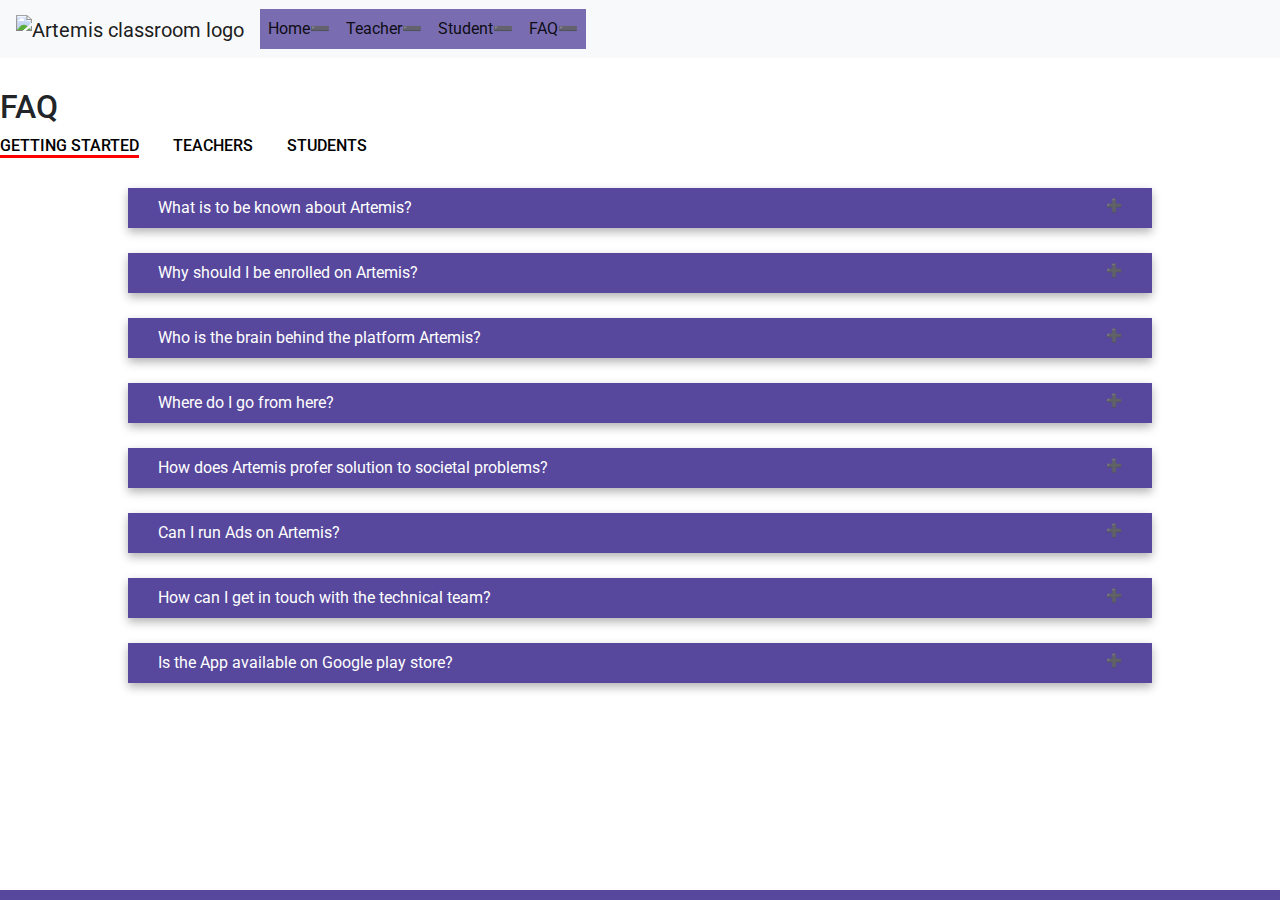
==== faq.html @ 5f19af7f "added faq page" ====
<!DOCTYPE html>
<html>

<head>
    <title>Frequently Asked Questions</title>
    <meta name="viewport" content="width=device-width, initial-scale=1.0">
    <link rel="stylesheet" href="style/index.css">
    <link rel="stylesheet" href="style/faq.css">
    <script src="https://code.jquery.com/jquery-3.4.1.slim.js" integrity="sha256-BTlTdQO9/fascB1drekrDVkaKd9PkwBymMlHOiG+qLI=" crossorigin="anonymous"></script>
    <script src="https://maxcdn.bootstrapcdn.com/bootstrap/4.3.1/js/bootstrap.min.js"></script>
    <link href="https://stackpath.bootstrapcdn.com/bootstrap/4.3.1/css/bootstrap.min.css" rel="stylesheet" integrity="sha384-ggOyR0iXCbMQv3Xipma34MD+dH/1fQ784/j6cY/iJTQUOhcWr7x9JvoRxT2MZw1T" crossorigin="anonymous">
    <link href="https://stackpath.bootstrapcdn.com/font-awesome/4.7.0/css/font-awesome.min.css" rel="stylesheet" integrity="sha384-wvfXpqpZZVQGK6TAh5PVlGOfQNHSoD2xbE+QkPxCAFlNEevoEH3Sl0sibVcOQVnN" crossorigin="anonymous">
    <link href="https://fonts.googleapis.com/css?family=Roboto:400,500,700&display=swap" rel="stylesheet">
</head>

<body>
    <nav class="navbar navbar-expand-md bg-light navbar-light ">
        <a class="navbar-brand" href="#">
            <img src="https://res.cloudinary.com/wpgroom-com/image/upload/v1569679306/logo_tlzipn.png" alt="Artemis classroom logo">
        </a>
        <button class="navbar-toggler" type="button" data-toggle="collapse" data-target="#collapsibleNavbar">
            <span class="navbar-toggler-icon"></span>
        </button>
        <div class="collapse  navbar-collapse" id="collapsibleNavbar">
            <ul class="navbar-nav">
                <li class="nav-item">
                    <a class="nav-link active" href="#">Home</a>
                </li>
                <li class="nav-item">
                    <a class="nav-link active" href="signin.php?role=teacher">Teacher</a>
                </li>
                <li class="nav-item">
                    <a class="nav-link active" href="signin.php?role=student">Student</a>
                </li>
                <li class="nav-item">
                    <a class="nav-link active" href="faq.php?role=user">FAQ</a>
                </li>
            </ul>
        </div>
    </nav>
    <div id="wrapper">
        <h2>FAQ</h2>
        <a href="#" id="getting-started">GETTING STARTED</a>
        <a href="#" id="teachers">TEACHERS</a>
        <a href="#" id="students">STUDENTS</a>

    </div>
    <div id="faq">

            <!--POTENTIAL QUESTIONS FROM NEW USERS-->
            <section id="getting-started-faq">
                            <div class="question">
                                    <button class="accordion">What is to be known about Artemis?</button>
                                    <div class="panel">
                                        <p>Lorem ipsum
                                            orem ipsum...
                                            Lorem ipsum dolor sit amet consectetur adipisicing elit. Numquam accusantium iure blanditiis 
                                            quaerat adipisci explicabo quibusdam a sint commodi ratione. Distinctio adipisci quaerat quo 
                                            vitae maiores reiciendis deleniti neque maxime....</p>
                                    </div>
                                </div>
                                
                            
                                <div class="question">
                                        <button class="accordion">Why should I be enrolled on Artemis?</button>
                                        <div class="panel">
                                            <p>Lorem ipsum
                                                        orem ipsum...
                                                        Lorem ipsum dolor sit amet consectetur adipisicing elit. Numquam accusantium iure blanditiis 
                                                        quaerat adipisci explicabo quibusdam a sint commodi ratione. Distinctio adipisci quaerat quo 
                                                        vitae maiores reiciendis deleniti neque maxime....</p>
                                        </div>
                                </div>
                                <div class="question">
                                        <button class="accordion">Who is the brain behind the platform Artemis?</button>
                                        <div class="panel">
                                            
                                        </div>
                                </div>
                                <div class="question">
                                        <button class="accordion">Where do I go from here?</button>
                                        <div class="panel">
                                                        
                                        </div>
                                    </div>
                                <div class="question">
                                        <button class="accordion">How does Artemis profer solution to societal problems?</button>
                                        <div class="panel">
                
                                        </div>
                                </div>
                                <div class="question">
                                        <button class="accordion">Can I run Ads on Artemis?</button>
                                            <div class="panel">
            
                                            </div>
                                </div>
                                <div class="question">
                                        <button class="accordion">How can I get in touch with the technical team?</button>
                                        <div class="panel">
                                
                                        </div>
                                </div>
                                <div class="question">
                                    <button class="accordion">Is the App available on Google play store?</button>
                                    <div class="panel">
                                        
                                    </div>
                                </div>
                            </section>

            
            <!--POTENTIAL QUESTIONS FROM TEACHERS-->
                            
            <section id="teacher-faq">
                    <div class="question">
                            <button class="accordion">Are there incentives and/or salaries for teachers?</button>
                            <div class="panel">
                                <p>Lorem ipsum
                                    orem ipsum...
                                    Lorem ipsum dolor sit amet consectetur adipisicing elit. Numquam accusantium iure blanditiis 
                                    quaerat adipisci explicabo quibusdam a sint commodi ratione. Distinctio adipisci quaerat quo 
                                    vitae maiores reiciendis deleniti neque maxime....</p>
                            </div>
                        </div>
                        
                    
                        <div class="question">
                                <button class="accordion">Is becoming a Teacher on Artemis stress-free?</button>
                                <div class="panel">
                                
                                </div>
                        </div>
                        <div class="question">
                                <button class="accordion">Can I delete/edit an uploaded course after a while?</button>
                                <div class="panel">
                                    
                                </div>
                        </div>
                        <div class="question">
                                <button class="accordion">Are physical meetups with students allowed?</button>
                                <div class="panel">
        
                                </div>
                        </div>
                        <div class="question">
                                <button class="accordion">There is no video feature for course?</button>
                                    <div class="panel">
    
                                    </div>
                        </div>
                        <div class="question">
                                <button class="accordion">How can I monetise my efforts?</button>
                                <div class="panel">
                        
                                </div>
                        </div>
                    </section>

                   <!--POTENTIAL QUESTIONS FROM STUDENTS-->
                    <section id="student-faq">
                            <div class="question">
                                    <button class="accordion">Can I hire a teacher for private lessons?</button>
                                    <div class="panel">
                                        <p>Lorem ipsum
                                            orem ipsum...
                                            Lorem ipsum dolor sit amet consectetur adipisicing elit. Numquam accusantium iure blanditiis 
                                            quaerat adipisci explicabo quibusdam a sint commodi ratione. Distinctio adipisci quaerat quo 
                                            vitae maiores reiciendis deleniti neque maxime....</p>
                                    </div>
                                </div>
                                
                            
                                <div class="question">
                                        <button class="accordion">On Artemis, how effective is the learning process?</button>
                                        <div class="panel">
                                        
                                        </div>
                                </div>
                                <div class="question">
                                        <button class="accordion">Can I enrol in more than one course at a time?</button>
                                        <div class="panel">
                                            
                                        </div>
                                </div>
                                <div class="question">
                                        <button class="accordion">Is the learning pace totally up to the student?</button>
                                        <div class="panel">
                
                                        </div>
                                </div>
                                <div class="question">
                                        <button class="accordion">On login, will I be able to continue from where I left off?</button>
                                            <div class="panel">
            
                                            </div>
                                </div>
                                <div class="question">
                                        <button class="accordion">Are the teachers being paid?</button>
                                        <div class="panel">
                                
                                        </div>
                                </div>
                                <div class="question">
                                    <button class="accordion">How do I make voluntary donations?</button>
                                    <div class="panel">
                                        
                                    </div>
                                </div>
                                
                            </section>
                </div>
        <footer>
            
        </footer>
        <script src="js/header.js"></script>
        <script src="js/faq.js"></script>


</body>

</html>
---- style/index.css ----
body{
    margin:0;
    padding:0;
    font-family: 'Roboto', sans-serif;
}
.welcome-banner{
    height:100vh;
    position: relative;
}

.welcome-header{
    padding-top:50px;
    display:flex;
    justify-content: space-between;
}

header .nav{

}
.nav-icon{
    margin-right:30px;
}
header  .nav ul li{
    list-style:none;
    display: inline-block;
    padding-right:95px;
}

header .nav ul li a{
    font-family: Roboto;
    font-weight: bold;
    font-size: 16px;
    line-height: 19px;
    color: #EE4698;
    transform: all ease .15s;
    text-decoration: none;
}
header .nav ul li a:hover{
    color: #301189;
}
.w-banner-vector{
    background:url(../img/vector.png);
    height:50vh;
    background-size: cover;
    background-position: top;
    position: absolute;
    bottom: 0;
    right: 0;
    left: 0;
    width:100%;
}
.welcome-banner-content{
    display:flex;
    position: absolute;
    top: 60%;
    left: 50%;
    transform: translate(-50%,-50%);
    width:100%;
    justify-content: space-evenly;
    padding:0 80px;
    align-items: center;
    z-index: 5;
}

.welcome-banner-content .text{
    width:50%;
    margin-top:-15%;
}
.welcome-banner-content .w-b-img{
   width:45%;
}
.welcome-banner-content .w-b-img img{
    height:80vh;
    margin-left:-50px;
    float: right;
    
}

.welcome-banner-content .text h2{
    font-style: normal;
    font-weight: bold;
    font-size: 32px;
    line-height: 49px;
    letter-spacing: 0.2em;
    text-transform: uppercase;
    color: #301189;
    margin-bottom: 0;
}
.welcome-banner-content .text .desc{
    font-style: normal;
    font-weight: normal;
    font-size: 16px;
    line-height: 19px;
    color: #000000;
    margin-bottom: 38px;
}
.welcome-banner-content .w-btn{
    font-weight: bold;
    font-size: 16px;
    line-height: 19px;
    text-align: center;
    color: #FFFFFF;
    background: linear-gradient(90deg, #603996 50%, #357BBC 100%);
    box-shadow: inset 0px 4px 4px rgba(0, 0, 0, 0.25);
    border-radius: 25px;
    padding:6px 20px;
    margin: 0 6px 6px 0;
    text-decoration: none;
    transition: all 0.2s;

}
@media all and (max-width:480px){
  .welcome-banner-content .w-btn{
  display:block;
  margin:5px auto;
 }

 /*-----------   TABLET----------------------- TABLET--- TABLET--*/
@media only screen and (max-width:768px){
    .welcome-header{
        padding-top:50px;
        display:block;
    }

    header .nav{
        background: white;
        padding:40px 0 0 50px;
        z-index:10;
        position: absolute;
        top:116px;
        left:-100%;
        width:100%;
        transition: all ease .3s;
        bottom:0;
    }
    /*.nav-icon{
        margin-right:30px;
    }*/
    header  .nav ul li{
        display:block;
        padding-right:0px;
    }

    header .nav ul li a{
        font-size: 32px;
        line-height: 85px;
    }
    .w-banner-vector{
        height:45vh;
    }
    .welcome-banner-content{
        top: 50%;
        padding:0 40px;
    }

    .welcome-banner-content .text{
        width:100%;
    }
    .welcome-banner-content .w-b-img{
      /* width:45%;*/
       display: none;
    }
    /*.welcome-banner-content .w-b-img img{
        height:80vh;
        margin-left:-50px;
        float: right;
        
    }*/

    .welcome-banner-content .text h2{
        font-size: 65px;
        line-height: 49px;
        margin-bottom: 30px;
    }
    .welcome-banner-content .text .desc{
        font-size: 24px;
        line-height: 32px;
        margin-bottom: 45px;
    }
    /*.welcome-banner-content .w-btn{
        font-size: 20px;
        padding:15px 25px;
    }*/
}

/*--------------------------------- MOBILE-------------------- MOBILE ------------*/

@media only screen and (max-width:455px){
    .welcome-header{
        padding-top:10px;
    }

    .nav-icon{
        margin-right:30px;
    }
    .nav-icon img{
        height:32px;
    }
    .logo img{
        height:45px;
    }
    header .nav{
        padding:45px 0 0 0px;
        top:55px;
    }
     header .nav ul{
        width:100%;
        text-align:center;
        padding-left:0;
    }
    /*.nav-icon{
        margin-right:30px;
    }*/
    header  .nav ul li{
        display:block;
        padding-right:0px;
    }

    header .nav ul li a{
        font-size: 22px;
        line-height: 48px;
        
    }
    .w-banner-vector{
        height:41vh;
    }
    .welcome-banner-content{
        top: 55%;
        padding:0;
    }

    .welcome-banner-content .text{
        width:91%;
        margin:.1 auto;
    }
    .welcome-banner-content .text h2{
        font-size: 40px;
        line-height: 30px;
        margin-bottom: 15px;
    }
    .welcome-banner-content .text .desc{
        font-size: 18px;
        line-height: 25px;
        margin-bottom: 25px;
    }
    /*.welcome-banner-content .w-btn{
        font-size: 16px;
        padding:10px 22px;
    }*/
}
---- style/faq.css ----
body{
    background-image: none;
    font-size: x-small; 
}

#wrapper{
    margin-top: 30px;
    margin-bottom: 30px;
}
#wrapper a{
    font-weight: 500;
    text-decoration: none;
    margin-right: 30px;
    color: black; 
}

#faq{
    width: 80%;
    margin: 0 auto;
}

div.question{
    margin-bottom: 25px; 
}


/* Style the buttons that are used to open and close the accordion panel */
.accordion {
    background: #57489D;
    box-shadow: 0px 4px 9px rgba(0, 0, 0, 0.3);
    color: #fff;
    cursor: pointer;
    padding: 8px 30px;
    
    width: 100%;
    text-align: left;
    border: none;
    outline: none;
    transition: 0.4s;
  }
  
  /* Add a background color to the button if it is clicked on (add the .active class with JS), and when you move the mouse over it (hover) */
  .active, .accordion:hover {
    background-color: rgba(88, 72, 157, 0.795);
  }
  
  /* Style the accordion panel. Note: hidden by default */
  .panel {
    padding: 0 25px;
    background: #FFFEFE;
    box-shadow: 0px 4px 9px rgba(0, 0, 0, 0.3);
    max-height: 0;
    overflow: hidden;
    transition: max-height 0.2s ease-out;
  }
  .panel p{
      padding-top: 10px;
  }

  .accordion:after {
    content: '\02795'; /* Unicode character for "plus" sign (+) */
    font-size: 13px;
    color: #777;
    float: right;
    margin-left: 5px;
  }
  
  .active:after {
    content: "\2796"; /* Unicode character for "minus" sign (-) */
  }



  #teacher-faq{
      display: none;
  }

  #student-faq{
      display: none;
  }

  @media only screen and (max-width:615px) {
    #faq{
        width: 90%;
        margin: 0 auto;
    }
}

footer {
    background: #57489D;
    position: fixed;
    height: 10px;
    left: 0;
    bottom: 0;
    width: 100%;
}
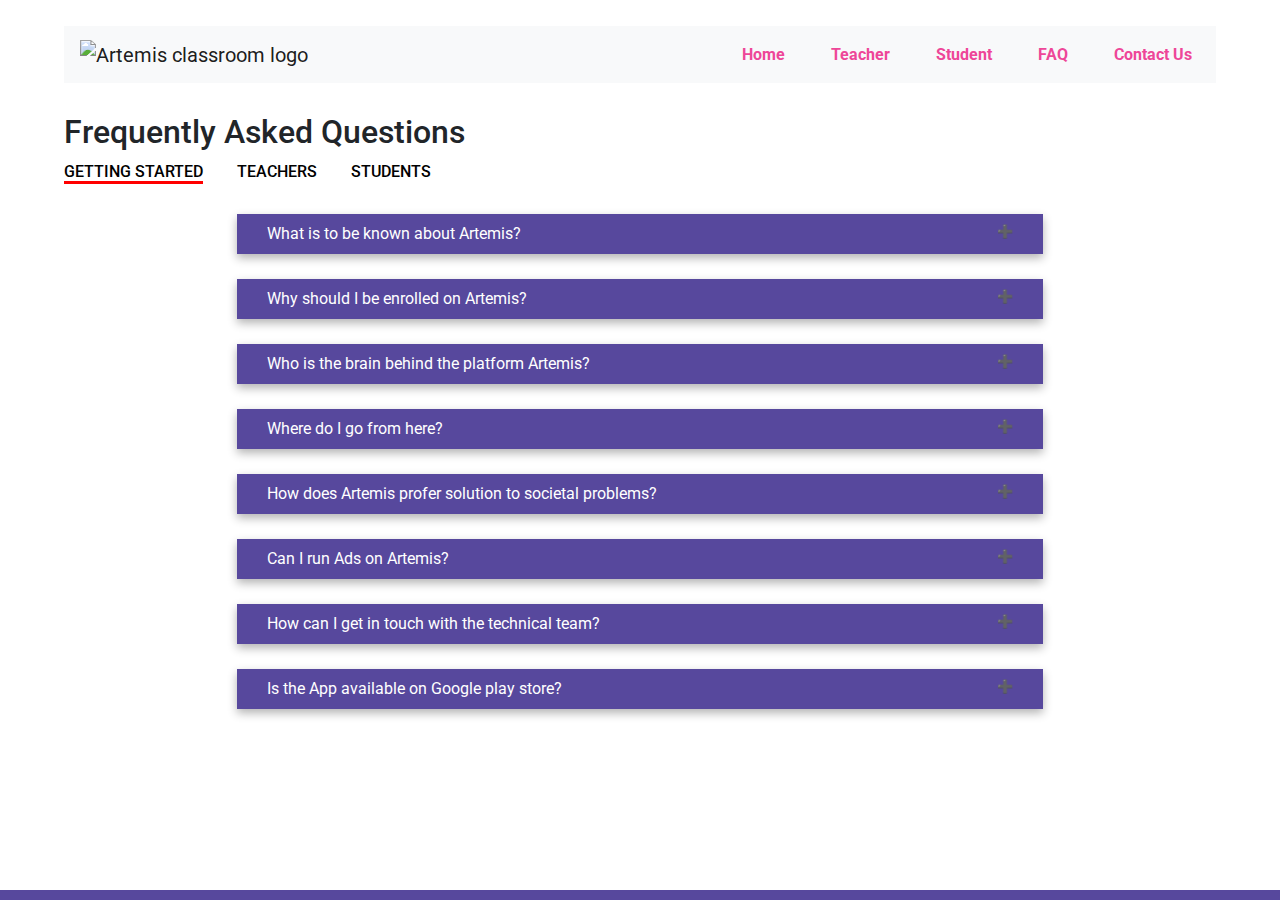
==== commit 02f5f5fe: "Merge branch 'features' of https://github.com/hngi/Artemis_Mini-Classroom into features git commit -" ====
--- a/faq.html
+++ b/faq.html
@@ -24,7 +24,7 @@
         <div class="collapse  navbar-collapse" id="collapsibleNavbar">
             <ul class="navbar-nav">
                 <li class="nav-item">
-                    <a class="nav-link active" href="#">Home</a>
+                    <a class="nav-link active" href="index.php">Home</a>
                 </li>
                 <li class="nav-item">
                     <a class="nav-link active" href="signin.php?role=teacher">Teacher</a>
@@ -33,13 +33,16 @@
                     <a class="nav-link active" href="signin.php?role=student">Student</a>
                 </li>
                 <li class="nav-item">
-                    <a class="nav-link active" href="faq.php?role=user">FAQ</a>
+                    <a class="nav-link active" href="faq.html">FAQ</a>
+                </li>
+                <li class="nav-item">
+                    <a class="nav-link active" href="contactus.php">Contact Us</a>
                 </li>
             </ul>
         </div>
     </nav>
     <div id="wrapper">
-        <h2>FAQ</h2>
+        <h2>Frequently Asked Questions</h2>
         <a href="#" id="getting-started">GETTING STARTED</a>
         <a href="#" id="teachers">TEACHERS</a>
         <a href="#" id="students">STUDENTS</a>
@@ -47,174 +50,171 @@
     </div>
     <div id="faq">
 
-            <!--POTENTIAL QUESTIONS FROM NEW USERS-->
-            <section id="getting-started-faq">
-                            <div class="question">
-                                    <button class="accordion">What is to be known about Artemis?</button>
-                                    <div class="panel">
-                                        <p>Lorem ipsum
-                                            orem ipsum...
-                                            Lorem ipsum dolor sit amet consectetur adipisicing elit. Numquam accusantium iure blanditiis 
-                                            quaerat adipisci explicabo quibusdam a sint commodi ratione. Distinctio adipisci quaerat quo 
-                                            vitae maiores reiciendis deleniti neque maxime....</p>
-                                    </div>
-                                </div>
-                                
-                            
-                                <div class="question">
-                                        <button class="accordion">Why should I be enrolled on Artemis?</button>
-                                        <div class="panel">
-                                            <p>Lorem ipsum
-                                                        orem ipsum...
-                                                        Lorem ipsum dolor sit amet consectetur adipisicing elit. Numquam accusantium iure blanditiis 
-                                                        quaerat adipisci explicabo quibusdam a sint commodi ratione. Distinctio adipisci quaerat quo 
-                                                        vitae maiores reiciendis deleniti neque maxime....</p>
-                                        </div>
-                                </div>
-                                <div class="question">
-                                        <button class="accordion">Who is the brain behind the platform Artemis?</button>
-                                        <div class="panel">
-                                            
-                                        </div>
-                                </div>
-                                <div class="question">
-                                        <button class="accordion">Where do I go from here?</button>
-                                        <div class="panel">
-                                                        
-                                        </div>
-                                    </div>
-                                <div class="question">
-                                        <button class="accordion">How does Artemis profer solution to societal problems?</button>
-                                        <div class="panel">
-                
-                                        </div>
-                                </div>
-                                <div class="question">
-                                        <button class="accordion">Can I run Ads on Artemis?</button>
-                                            <div class="panel">
-            
-                                            </div>
-                                </div>
-                                <div class="question">
-                                        <button class="accordion">How can I get in touch with the technical team?</button>
-                                        <div class="panel">
-                                
-                                        </div>
-                                </div>
-                                <div class="question">
-                                    <button class="accordion">Is the App available on Google play store?</button>
-                                    <div class="panel">
-                                        
-                                    </div>
-                                </div>
-                            </section>
-
-            
-            <!--POTENTIAL QUESTIONS FROM TEACHERS-->
-                            
-            <section id="teacher-faq">
-                    <div class="question">
-                            <button class="accordion">Are there incentives and/or salaries for teachers?</button>
-                            <div class="panel">
-                                <p>Lorem ipsum
-                                    orem ipsum...
-                                    Lorem ipsum dolor sit amet consectetur adipisicing elit. Numquam accusantium iure blanditiis 
-                                    quaerat adipisci explicabo quibusdam a sint commodi ratione. Distinctio adipisci quaerat quo 
-                                    vitae maiores reiciendis deleniti neque maxime....</p>
-                            </div>
-                        </div>
-                        
-                    
-                        <div class="question">
-                                <button class="accordion">Is becoming a Teacher on Artemis stress-free?</button>
-                                <div class="panel">
-                                
-                                </div>
-                        </div>
-                        <div class="question">
-                                <button class="accordion">Can I delete/edit an uploaded course after a while?</button>
-                                <div class="panel">
-                                    
-                                </div>
-                        </div>
-                        <div class="question">
-                                <button class="accordion">Are physical meetups with students allowed?</button>
-                                <div class="panel">
-        
-                                </div>
-                        </div>
-                        <div class="question">
-                                <button class="accordion">There is no video feature for course?</button>
-                                    <div class="panel">
-    
-                                    </div>
-                        </div>
-                        <div class="question">
-                                <button class="accordion">How can I monetise my efforts?</button>
-                                <div class="panel">
-                        
-                                </div>
-                        </div>
-                    </section>
-
-                   <!--POTENTIAL QUESTIONS FROM STUDENTS-->
-                    <section id="student-faq">
-                            <div class="question">
-                                    <button class="accordion">Can I hire a teacher for private lessons?</button>
-                                    <div class="panel">
-                                        <p>Lorem ipsum
-                                            orem ipsum...
-                                            Lorem ipsum dolor sit amet consectetur adipisicing elit. Numquam accusantium iure blanditiis 
-                                            quaerat adipisci explicabo quibusdam a sint commodi ratione. Distinctio adipisci quaerat quo 
-                                            vitae maiores reiciendis deleniti neque maxime....</p>
-                                    </div>
-                                </div>
-                                
-                            
-                                <div class="question">
-                                        <button class="accordion">On Artemis, how effective is the learning process?</button>
-                                        <div class="panel">
-                                        
-                                        </div>
-                                </div>
-                                <div class="question">
-                                        <button class="accordion">Can I enrol in more than one course at a time?</button>
-                                        <div class="panel">
-                                            
-                                        </div>
-                                </div>
-                                <div class="question">
-                                        <button class="accordion">Is the learning pace totally up to the student?</button>
-                                        <div class="panel">
-                
-                                        </div>
-                                </div>
-                                <div class="question">
-                                        <button class="accordion">On login, will I be able to continue from where I left off?</button>
-                                            <div class="panel">
-            
-                                            </div>
-                                </div>
-                                <div class="question">
-                                        <button class="accordion">Are the teachers being paid?</button>
-                                        <div class="panel">
-                                
-                                        </div>
-                                </div>
-                                <div class="question">
-                                    <button class="accordion">How do I make voluntary donations?</button>
-                                    <div class="panel">
-                                        
-                                    </div>
-                                </div>
-                                
-                            </section>
-                </div>
-        <footer>
-            
-        </footer>
-        <script src="js/header.js"></script>
-        <script src="js/faq.js"></script>
+        <!--POTENTIAL QUESTIONS FROM NEW USERS-->
+        <section id="getting-started-faq">
+            <div class="question">
+                <button class="accordion">What is to be known about Artemis?</button>
+                <div class="panel">
+                    <p>Artemis is an online educational platform that brings together seasoned teachers and agitated learners for the sole purpose of sharing knowledge.
+                    </p>
+                </div>
+            </div>
+
+
+            <div class="question">
+                <button class="accordion">Why should I be enrolled on Artemis?</button>
+                <div class="panel">
+                    <p>Artemis is not biased as regards subjects/skills that could be learnt on the platform. This fact mitigates every barrier there is towards being who you want to be!
+                    </p>
+                </div>
+            </div>
+            <div class="question">
+                <button class="accordion">Who is the brain behind the platform Artemis?</button>
+                <div class="panel">
+                    <p>Artemis is designed in 2019 by 25 members of Team Artemis during the HNG Internship 6.0</p>
+                </div>
+            </div>
+            <div class="question">
+                <button class="accordion">Where do I go from here?</button>
+                <div class="panel">
+                    <p>
+                        <ol>
+                            <li>Register as a student or a teacher by clicking on the appopriate signup</li>
+                            <li>Create courses and upload materials if you are a registered teacher</li>
+                            <li>Enrol in courses of your choice if you are a student</li>
+                            <li>Interact with students/teachers within the space</li>
+                            <li>Have fun learning/teaching!</li>
+
+                        </ol>
+                    </p>
+                </div>
+            </div>
+            <div class="question">
+                <button class="accordion">How does Artemis profer solution to societal problems?</button>
+                <div class="panel">
+                    <p>Learning barriers due to location has been solved since there is access to variety of courses from anywhere you are in the world.</p>
+                </div>
+            </div>
+            <div class="question">
+                <button class="accordion">Can I run Ads on Artemis?</button>
+                <div class="panel">
+                    <p>This feature is coming soon! </p>
+                </div>
+            </div>
+            <div class="question">
+                <button class="accordion">How can I get in touch with the technical team?</button>
+                <div class="panel">
+                    <p>Visit the contact us page. If not found, be patient.</p>
+                </div>
+            </div>
+            <div class="question">
+                <button class="accordion">Is the App available on Google play store?</button>
+                <div class="panel">
+                    <p>Not yet. But soon!</p>
+                </div>
+            </div>
+        </section>
+
+
+        <!--POTENTIAL QUESTIONS FROM TEACHERS-->
+
+        <section id="teacher-faq">
+            <div class="question">
+                <button class="accordion">Are there incentives and/or salaries for teachers?</button>
+                <div class="panel">
+                    <p>No. Teaching service is voluntary.</p>
+                </div>
+            </div>
+
+
+            <div class="question">
+                <button class="accordion">Is becoming a Teacher on Artemis stress-free?</button>
+                <div class="panel">
+                    <p>Definitely yes! All that is required is a consistent upload of teaching resources and every other thing can be controlled by button clicks, including grading your students!
+                    </p>
+                </div>
+            </div>
+            <div class="question">
+                <button class="accordion">Can I delete/edit an uploaded course after a while?</button>
+                <div class="panel">
+                    <p>Yes you can.</p>
+                </div>
+            </div>
+            <div class="question">
+                <button class="accordion">Are physical meetups with students allowed?</button>
+                <div class="panel">
+                    <p>For safety precaution, no. All teaching/learning process, including chats, are to be done in this space.</p>
+                </div>
+            </div>
+            <div class="question">
+                <button class="accordion">There is no video feature for course?</button>
+                <div class="panel">
+                    <p>This feature will be available soon!</p>
+                </div>
+            </div>
+            <div class="question">
+                <button class="accordion">How can I monetise my efforts?</button>
+                <div class="panel">
+                    <p>Your resources can have a price attached so you get credited at every paid download.</p>
+                </div>
+            </div>
+        </section>
+
+        <!--POTENTIAL QUESTIONS FROM STUDENTS-->
+        <section id="student-faq">
+            <div class="question">
+                <button class="accordion">Can I hire a teacher for private lessons?</button>
+                <div class="panel">
+                    <p>No. Artemis is strictly online.</p>
+                </div>
+            </div>
+
+
+            <div class="question">
+                <button class="accordion">On Artemis, how effective is the learning process?</button>
+                <div class="panel">
+                    <p>Very effective. Interactions with the teachers and fellow student has been made available to facilitate this.
+                    </p>
+                </div>
+            </div>
+            <div class="question">
+                <button class="accordion">Can I enrol in more than one course at a time?</button>
+                <div class="panel">
+                    <p>Yes</p>
+                </div>
+            </div>
+            <div class="question">
+                <button class="accordion">Is the learning pace totally up to the student?</button>
+                <div class="panel">
+                    <p>Yes. No rush!</p>
+                </div>
+            </div>
+            <div class="question">
+                <button class="accordion">On login, will I be able to continue from where I left off?</button>
+                <div class="panel">
+                    <p>For now, no. But this will be considered in the coming upgrades/optimizations.</p>
+                </div>
+            </div>
+            <div class="question">
+                <button class="accordion">Are the teachers being paid?</button>
+                <div class="panel">
+                    <p>No. Artemis is a voluntary platform.</p>
+                </div>
+            </div>
+            <div class="question">
+                <button class="accordion">How do I make voluntary donations?</button>
+                <div class="panel">
+                    <p>Contact the Team!</p>
+                </div>
+            </div>
+
+        </section>
+    </div>
+    <footer>
+
+    </footer>
+    <script src="js/header.js"></script>
+    <script src="js/faq.js"></script>
 
 
 </body>
--- a/style/index.css
+++ b/style/index.css
@@ -1,82 +1,52 @@
-body{
-    margin:0;
-    padding:0;
+body {
+    margin: 0;
+    padding: 2vw 5vw;
     font-family: 'Roboto', sans-serif;
-}
-.welcome-banner{
-    height:100vh;
-    position: relative;
-}
-
-.welcome-header{
-    padding-top:50px;
-    display:flex;
-    justify-content: space-between;
-}
-
-header .nav{
-
-}
-.nav-icon{
-    margin-right:30px;
-}
-header  .nav ul li{
-    list-style:none;
-    display: inline-block;
-    padding-right:95px;
-}
-
-header .nav ul li a{
+    background: url(https://res.cloudinary.com/wpgroom-com/image/upload/v1569679306/Vector_jtqtpu.png);
+    background-size: 100% 50vh;
+    background-position: bottom;
+    background-repeat: no-repeat;
+    background-attachment: fixed;
+}
+
+.navbar-collapse {
+    display: flex;
+    justify-content: flex-end;
+}
+
+.navbar-collapse li {
+    padding-left: 30px;
+}
+
+.navbar-collapse a {
     font-family: Roboto;
     font-weight: bold;
     font-size: 16px;
     line-height: 19px;
-    color: #EE4698;
+    color: #EE4698 !important;
     transform: all ease .15s;
     text-decoration: none;
 }
-header .nav ul li a:hover{
+
+.nav-link {
+    text-align: center;
+    color: rebeccapurple;
+}
+
+nav ul li a:hover {
     color: #301189;
 }
-.w-banner-vector{
-    background:url(../img/vector.png);
-    height:50vh;
-    background-size: cover;
-    background-position: top;
-    position: absolute;
-    bottom: 0;
-    right: 0;
-    left: 0;
-    width:100%;
-}
-.welcome-banner-content{
-    display:flex;
-    position: absolute;
-    top: 60%;
-    left: 50%;
-    transform: translate(-50%,-50%);
-    width:100%;
-    justify-content: space-evenly;
-    padding:0 80px;
+
+.welcome-banner-content {
+    display: flex;
+    width: 100;
+    justify-content: space-between;
+    margin: 0;
+    padding: 0;
     align-items: center;
-    z-index: 5;
-}
-
-.welcome-banner-content .text{
-    width:50%;
-    margin-top:-15%;
-}
-.welcome-banner-content .w-b-img{
-   width:45%;
-}
-.welcome-banner-content .w-b-img img{
-    height:80vh;
-    margin-left:-50px;
-    float: right;
-    
-}
-
-.welcome-banner-content .text h2{
+}
+
+.welcome-banner-content .text h2 {
     font-style: normal;
     font-weight: bold;
     font-size: 32px;
@@ -86,7 +56,8 @@
     color: #301189;
     margin-bottom: 0;
 }
-.welcome-banner-content .text .desc{
+
+.welcome-banner-content .text .desc {
     font-style: normal;
     font-weight: normal;
     font-size: 16px;
@@ -94,7 +65,8 @@
     color: #000000;
     margin-bottom: 38px;
 }
-.welcome-banner-content .w-btn{
+
+.welcome-banner-content .w-btn {
     font-weight: bold;
     font-size: 16px;
     line-height: 19px;
@@ -103,148 +75,141 @@
     background: linear-gradient(90deg, #603996 50%, #357BBC 100%);
     box-shadow: inset 0px 4px 4px rgba(0, 0, 0, 0.25);
     border-radius: 25px;
-    padding:6px 20px;
-    margin: 0 6px 6px 0;
+    margin-bottom: 10px;
+    padding: 6px 20px;
     text-decoration: none;
-    transition: all 0.2s;
-
-}
-@media all and (max-width:480px){
-  .welcome-banner-content .w-btn{
-  display:block;
-  margin:5px auto;
- }
-
- /*-----------   TABLET----------------------- TABLET--- TABLET--*/
-@media only screen and (max-width:768px){
-    .welcome-header{
-        padding-top:50px;
-        display:block;
-    }
-
-    header .nav{
-        background: white;
-        padding:40px 0 0 50px;
-        z-index:10;
-        position: absolute;
-        top:116px;
-        left:-100%;
-        width:100%;
-        transition: all ease .3s;
-        bottom:0;
+}
+
+/*-----------   TABLET----------------------- TABLET--- TABLET--*/
+@media only screen and (max-width:768px) {
+    .w-banner-vector {
+        height: 45vh;
+    }
+    
+    .welcome-banner-content {
+        top: 50%;
+        padding: 0 40px;
+    }
+    
+    .welcome-banner-content .text {
+        width: 100%;
+    }
+    
+    .welcome-banner-content .text h2 {
+        font-size: 65px;
+        line-height: 49px;
+        margin-bottom: 30px;
+    }
+    
+    .welcome-banner-content .text .desc {
+        font-size: 24px;
+        line-height: 32px;
+        margin-bottom: 45px;
+    }
+    
+    .welcome-banner-content .w-btn {
+        font-size: 20px;
+        padding: 15px 25px;
+    }
+
+    #map {
+        overflow:hidden !important;
+    }
+}
+
+/*--------------------------------- MOBILE-------------------- MOBILE ------------*/
+@media only screen and (max-width:800px) {
+    .navbar-collapse {
+        display: flex;
+        justify-content: center;
+    }
+    
+    .text {
+        display: flex;
+        flex-direction: column;
+        align-items: center;
+    }
+    
+    .w-btn {
+        margin: 10px;
+    }
+    
+}
+@media only screen and (max-width:455px) {
+    .welcome-header {
+        padding-top: 10px;
+    }
+    
+    .nav-icon {
+        margin-right: 30px;
+    }
+    
+    .logo img {
+        height: 45px;
+    }
+    
+    header .nav {
+        padding: 45px 0 0 0px;
+        top: 55px;
+    }
+    
+    header .nav ul {
+        width: 100%;
+        text-align: center;
+        padding-left: 0;
     }
     /*.nav-icon{
         margin-right:30px;
     }*/
-    header  .nav ul li{
-        display:block;
-        padding-right:0px;
-    }
-
-    header .nav ul li a{
-        font-size: 32px;
-        line-height: 85px;
-    }
-    .w-banner-vector{
-        height:45vh;
-    }
-    .welcome-banner-content{
-        top: 50%;
-        padding:0 40px;
-    }
-
-    .welcome-banner-content .text{
-        width:100%;
-    }
-    .welcome-banner-content .w-b-img{
-      /* width:45%;*/
-       display: none;
-    }
-    /*.welcome-banner-content .w-b-img img{
-        height:80vh;
-        margin-left:-50px;
-        float: right;
-        
-    }*/
-
-    .welcome-banner-content .text h2{
-        font-size: 65px;
-        line-height: 49px;
-        margin-bottom: 30px;
-    }
-    .welcome-banner-content .text .desc{
-        font-size: 24px;
-        line-height: 32px;
-        margin-bottom: 45px;
-    }
-    /*.welcome-banner-content .w-btn{
-        font-size: 20px;
-        padding:15px 25px;
-    }*/
-}
-
-/*--------------------------------- MOBILE-------------------- MOBILE ------------*/
-
-@media only screen and (max-width:455px){
-    .welcome-header{
-        padding-top:10px;
-    }
-
-    .nav-icon{
-        margin-right:30px;
-    }
-    .nav-icon img{
-        height:32px;
-    }
-    .logo img{
-        height:45px;
-    }
-    header .nav{
-        padding:45px 0 0 0px;
-        top:55px;
-    }
-     header .nav ul{
-        width:100%;
-        text-align:center;
-        padding-left:0;
-    }
-    /*.nav-icon{
-        margin-right:30px;
-    }*/
-    header  .nav ul li{
-        display:block;
-        padding-right:0px;
-    }
-
-    header .nav ul li a{
+    
+    header .nav ul li {
+        display: block;
+        padding-right: 0px;
+    }
+    
+    header .nav ul li a {
         font-size: 22px;
         line-height: 48px;
-        
-    }
-    .w-banner-vector{
-        height:41vh;
-    }
-    .welcome-banner-content{
+    }
+    
+    .w-banner-vector {
+        height: 41vh;
+    }
+    
+    .welcome-banner-content {
         top: 55%;
-        padding:0;
-    }
-
-    .welcome-banner-content .text{
-        width:91%;
-        margin:.1 auto;
-    }
-    .welcome-banner-content .text h2{
-        font-size: 40px;
+        padding: 0;
+    }
+    
+    .welcome-banner-content .text {
+        width: 91%;
+        margin: .1 auto;
+    }
+    
+    .welcome-banner-content .text h2 {
+        font-size: 36px;
         line-height: 30px;
         margin-bottom: 15px;
     }
-    .welcome-banner-content .text .desc{
-        font-size: 18px;
-        line-height: 25px;
-        margin-bottom: 25px;
-    }
-    /*.welcome-banner-content .w-btn{
+    
+    .welcome-banner-content .text .desc {
         font-size: 16px;
-        padding:10px 22px;
-    }*/
-}
+        line-height: 20px;
+        margin-bottom: 20px;
+    }
+    
+    .welcome-banner-content .w-btn {
+        font-size: 16px;
+        padding: 10px 22px;
+    }
+    #map {
+        display:none !important;
+    }
+}
+/*Map overflow laptop*/
+
+@media only screen and (max-width:1024px) {
+    #map{
+        overflow:hidden;
+    }
+}--- a/style/faq.css
+++ b/style/faq.css
@@ -1,6 +1,5 @@
 body{
     background-image: none;
-    font-size: x-small; 
 }
 
 #wrapper{
@@ -15,7 +14,7 @@
 }
 
 #faq{
-    width: 80%;
+    width: 70%;
     margin: 0 auto;
 }
 
@@ -40,7 +39,7 @@
   }
   
   /* Add a background color to the button if it is clicked on (add the .active class with JS), and when you move the mouse over it (hover) */
-  .active, .accordion:hover {
+  .accordion:hover {
     background-color: rgba(88, 72, 157, 0.795);
   }
   
@@ -57,7 +56,7 @@
       padding-top: 10px;
   }
 
-  .accordion:after {
+  .active1, .accordion:after {
     content: '\02795'; /* Unicode character for "plus" sign (+) */
     font-size: 13px;
     color: #777;
@@ -65,7 +64,7 @@
     margin-left: 5px;
   }
   
-  .active:after {
+  .active1:after {
     content: "\2796"; /* Unicode character for "minus" sign (-) */
   }
 
